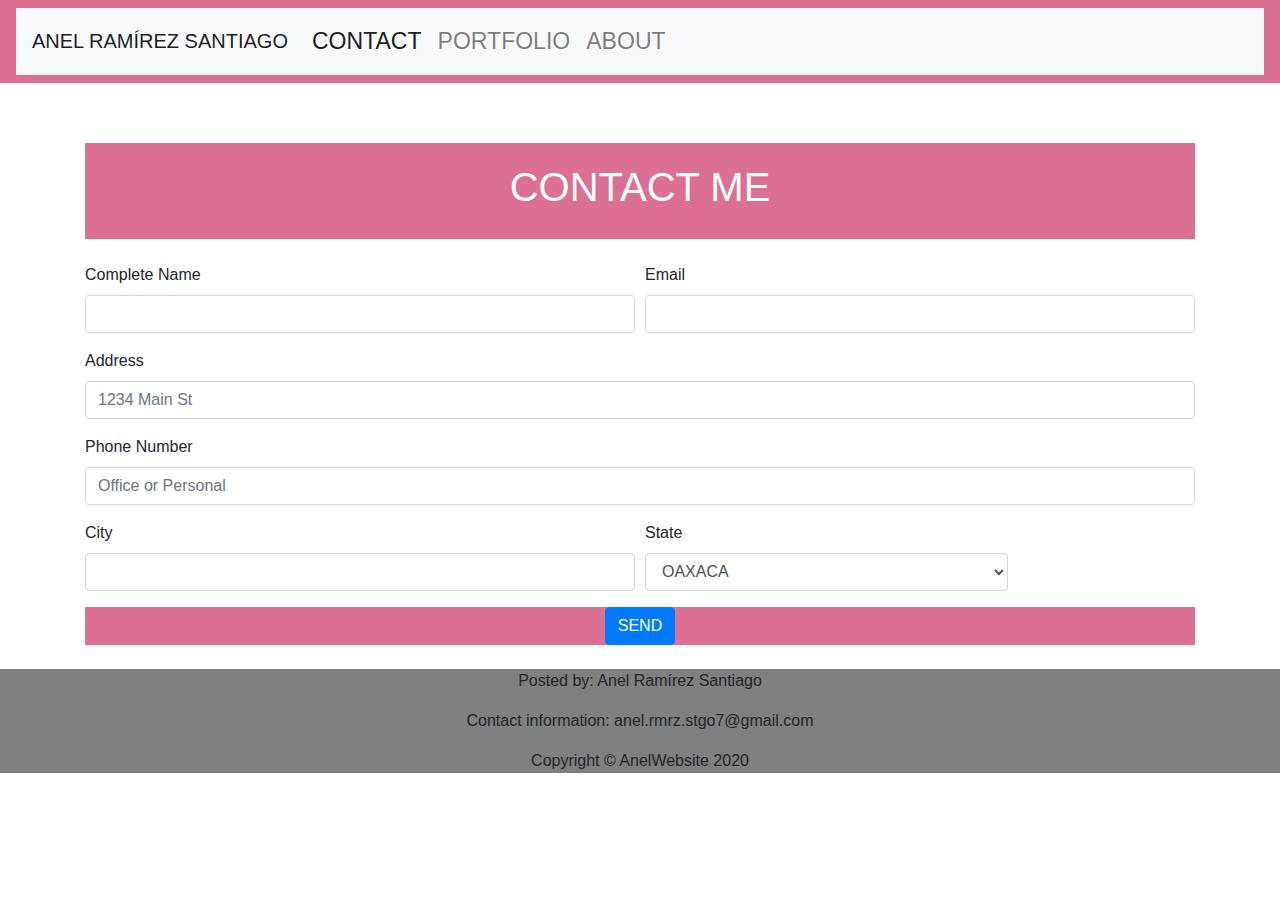
==== contact.html @ 28d7db56 "added files" ====
<!DOCTYPE html>
<html lang="en">
<head>
    <meta charset="UTF-8">
    <meta name="viewport" content="width=device-width, initial-scale=1.0">
    <title>CONTACT INFO</title>
    <link rel="stylesheet" href="https://stackpath.bootstrapcdn.com/bootstrap/4.4.1/css/bootstrap.min.css" integrity="sha384-Vkoo8x4CGsO3+Hhxv8T/Q5PaXtkKtu6ug5TOeNV6gBiFeWPGFN9MuhOf23Q9Ifjh" crossorigin="anonymous">
    <style>
        .navbar {
        background-color: palevioletred;
        font-size: larger;
        width: 100%;
        /* HACE FALTA CENTRAR EL CONTENIDO/TABS DEL NAVBAR */
                }

                .contact { 
            font-style: inherit;
            background-color: palevioletred;
            font-size: xx-large;
            text-align: center;
            margin-top: 60px;
            font-weight: bold;
            color: white;
            padding: 20px;
                }

                .button {
                    text-align: center;
                    background-color: palevioletred;
                }

        .carousel {
            max-width: 1200px;
            margin: auto;
            background: purple;
            overflow: auto;
        }

        .picture {
            margin: 5px;
            border: 1px solid palevioletred;
            width: 100%;
            height: a;
            padding: 15px;
            text-align: center;
        }

         .footer {
        text-align: center;
        padding: 0px;
        background-color: gray;
        margin: 0px;
                }
    </style>
</head>
<body>
    
    <div class="navbar">
        <nav class="navbar navbar-expand-lg navbar-light bg-light">
            <a class="navbar-brand" href="#">ANEL RAMÍREZ SANTIAGO</a>
            <button class="navbar-toggler" type="button" data-toggle="collapse" data-target="#navbarNavDropdown" aria-controls="navbarNavDropdown" aria-expanded="false" aria-label="Toggle navigation">
              <span class="navbar-toggler-icon"></span>
            </button> 
            <div class="collapse navbar-collapse" id="navbarNavDropdown">
              <ul class="navbar-nav">
                 <li class="nav-item active"> 
                    <a class="nav-link" href="contact.html"> CONTACT<span class="sr-only">(current)</span></a>
                  </li>
                  <li class="nav-item">
                    <a class="nav-link" href="portfolio.html"> PORTFOLIO</a>
                  </li>
                  <li class="nav-item">
                    <a class="nav-link" href="index.html"> ABOUT</a>
                  </li>
              </ul>
            </div>
          </nav>
    </div>


    <div class="container">
    <div class="contact">
        <h1>CONTACT ME</h1>
    </div>

    <br>

    <div>
        <form>
            <div class="form-row">
              <div class="form-group col-md-6">
                <label for="inputEmail4">Complete Name</label>
                <input type="name" class="form-control" id="inputname">
              </div>
              <div class="form-group col-md-6">
                <label for="inputPassword4">Email</label>
                <input type="email" class="form-control" id="inputEmail4">
              </div>
            </div>
            <div class="form-group">
              <label for="inputAddress">Address</label>
              <input type="text" class="form-control" id="inputAddress" placeholder="1234 Main St">
            </div>
            <div class="form-group">
              <label for="inputAddress2">Phone Number</label>
              <input type="number" class="form-control" id="input" placeholder="Office or Personal">
            </div>
            <div class="form-row">
              <div class="form-group col-md-6">
                <label for="inputCity">City</label>
                <input type="text" class="form-control" id="inputCity">
              </div>
              <div class="form-group col-md-4">
                <label for="inputState">State</label>
                <select id="inputState" class="form-control">
                  <option selected>MEXICO CITY</option>
                  <option selected>OAXACA</option>
                </select>
              </div>
            </div>
            <div class="button">
            <button type="submit" class="btn btn-primary">SEND</button>
            </div>
          </form>
    </div>
    </div>

    </div>
    <br>

    <div class="footer">
        <footer>
            <p>Posted by: Anel Ramírez Santiago</p>
            <p>Contact information:
                anel.rmrz.stgo7@gmail.com</p>
                Copyright © AnelWebsite 2020
          </footer>
    </div>

</body>
</html>
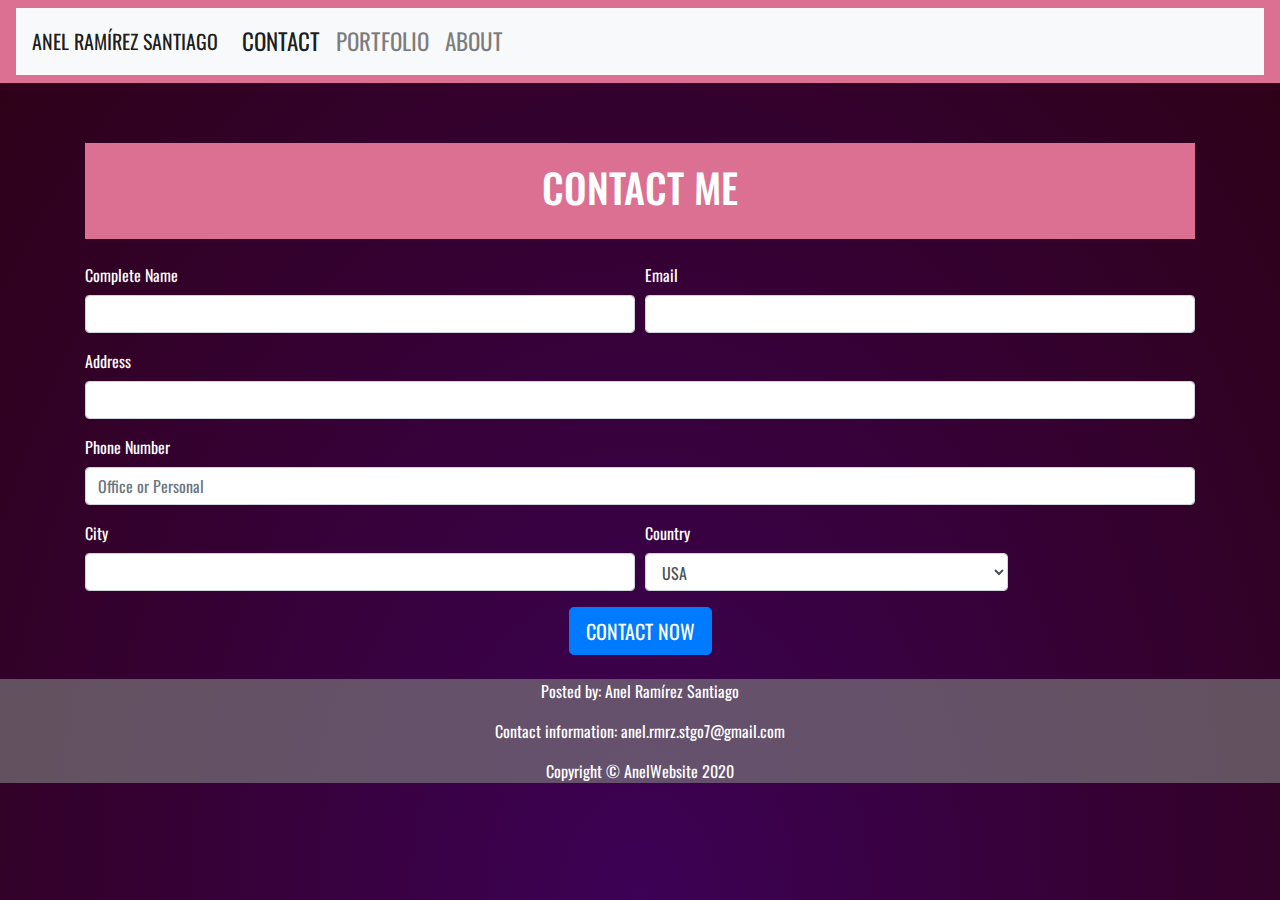
==== commit 47e29d67: "all folders updated" ====
--- a/contact.html
+++ b/contact.html
@@ -1,12 +1,22 @@
 <!DOCTYPE html>
 <html lang="en">
 <head>
+    <link href="https://fonts.googleapis.com/css2?family=Oswald:wght@500&display=swap" rel="stylesheet">
     <meta charset="UTF-8">
     <meta name="viewport" content="width=device-width, initial-scale=1.0">
     <title>CONTACT INFO</title>
     <link rel="stylesheet" href="https://stackpath.bootstrapcdn.com/bootstrap/4.4.1/css/bootstrap.min.css" integrity="sha384-Vkoo8x4CGsO3+Hhxv8T/Q5PaXtkKtu6ug5TOeNV6gBiFeWPGFN9MuhOf23Q9Ifjh" crossorigin="anonymous">
-    <style>
+   
+   <style>
+     .body {
+    font-family: 'Oswald', sans-serif;
+    min-height: 100vh;
+    background: radial-gradient(ellipse at bottom,
+                                 #3d0155 0%, rgb(46, 1, 22) 100%);
+}
+      
         .navbar {
+        font-family: 'Oswald', sans-serif;
         background-color: palevioletred;
         font-size: larger;
         width: 100%;
@@ -20,16 +30,18 @@
             text-align: center;
             margin-top: 60px;
             font-weight: bold;
-            color: white;
+            color: rgb(255, 255, 255);
             padding: 20px;
                 }
 
                 .button {
+                  
+                   font-family: 'Oswald', sans-serif;
                     text-align: center;
-                    background-color: palevioletred;
                 }
 
         .carousel {
+           font-family: 'Oswald', sans-serif;
             max-width: 1200px;
             margin: auto;
             background: purple;
@@ -46,14 +58,16 @@
         }
 
          .footer {
+        color: white;
+        font-family: 'Oswald', sans-serif;
         text-align: center;
         padding: 0px;
-        background-color: gray;
+        background-color: rgba(128, 128, 128, 0.63);
         margin: 0px;
                 }
     </style>
 </head>
-<body>
+<body class="body">
     
     <div class="navbar">
         <nav class="navbar navbar-expand-lg navbar-light bg-light">
@@ -83,43 +97,44 @@
         <h1>CONTACT ME</h1>
     </div>
 
+
     <br>
 
     <div>
         <form>
             <div class="form-row">
               <div class="form-group col-md-6">
-                <label for="inputEmail4">Complete Name</label>
+                <label for="inputName4" style="color: white;">Complete Name</label>
                 <input type="name" class="form-control" id="inputname">
               </div>
               <div class="form-group col-md-6">
-                <label for="inputPassword4">Email</label>
+                <label for="inputEmail4" style="color: white;">Email</label>
                 <input type="email" class="form-control" id="inputEmail4">
               </div>
             </div>
             <div class="form-group">
-              <label for="inputAddress">Address</label>
-              <input type="text" class="form-control" id="inputAddress" placeholder="1234 Main St">
+              <label for="inputAddress" style="color: white;">Address</label>
+              <input type="text" class="form-control" id="inputAddress" placeholder="">
             </div>
             <div class="form-group">
-              <label for="inputAddress2">Phone Number</label>
+              <label for="inputPhone2" style="color: white;">Phone Number</label>
               <input type="number" class="form-control" id="input" placeholder="Office or Personal">
             </div>
             <div class="form-row">
               <div class="form-group col-md-6">
-                <label for="inputCity">City</label>
+                <label for="inputCity" style="color: white;">City</label>
                 <input type="text" class="form-control" id="inputCity">
               </div>
               <div class="form-group col-md-4">
-                <label for="inputState">State</label>
-                <select id="inputState" class="form-control">
-                  <option selected>MEXICO CITY</option>
-                  <option selected>OAXACA</option>
+                <label for="inputCountry" style="color: white;">Country</label>
+                <select id="inputCountry" class="form-control">
+                  <option selected>MEXICO</option>
+                  <option selected>USA</option>
                 </select>
               </div>
             </div>
             <div class="button">
-            <button type="submit" class="btn btn-primary">SEND</button>
+            <button type="submit" class="btn btn-primary btn-lg">CONTACT NOW</button>
             </div>
           </form>
     </div>
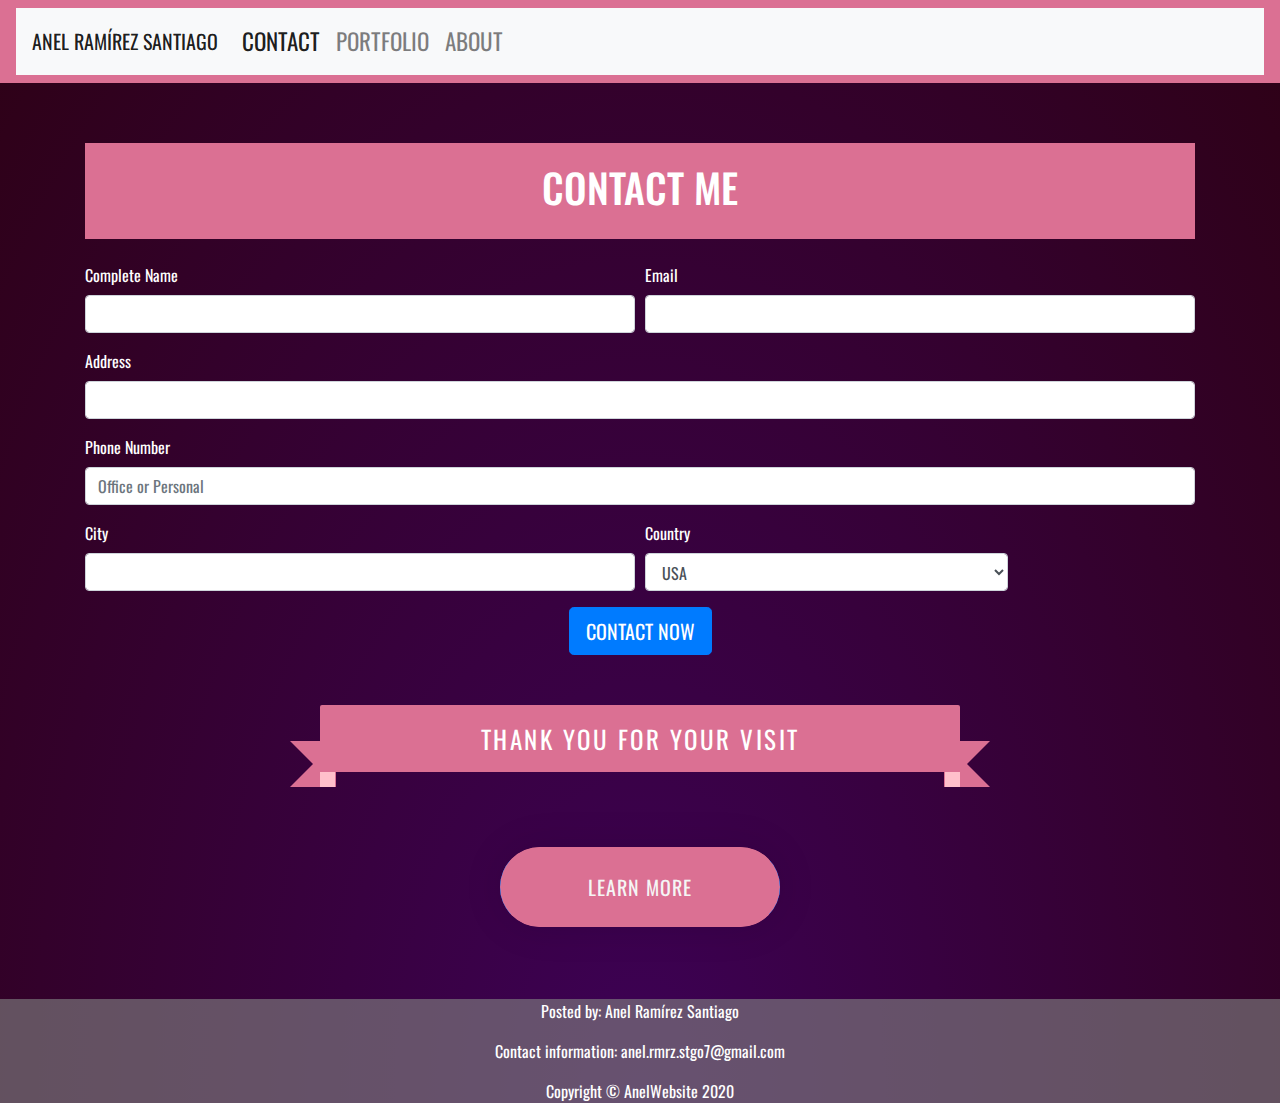
==== commit 55f2e44d: "added more buttons and cool ribbons" ====
--- a/contact.html
+++ b/contact.html
@@ -57,6 +57,122 @@
             text-align: center;
         }
 
+        .ribbon{
+              position: relative;
+              width: 50%;
+              color: maroon;
+              background: palevioletred;
+              text-align: center;
+              align-items: center;
+              padding: 15px 20px;
+              font-size: 25px;
+              border-radius: 2px;
+              letter-spacing: .1em;
+              margin: 2em auto 3em;
+          }
+
+          .ribbon::before, .ribbon::after{
+           content: "";
+           position: absolute;
+           display: block;
+           bottom: -15px;
+           border: 23px solid palevioletred;
+           z-index: -1;
+          }
+
+          .ribbon::before {
+            left: -30px;
+            border-right-width: 23px;
+            border-left-color: transparent;
+          }
+
+          .ribbon::after{
+              right: -30px;
+              border-left-width: 23px;
+              border-right-color: transparent;
+          }
+
+          .ribbon span::before, .ribbon span::after{
+              content: "";
+              position: absolute;
+              border-style: solid;
+              border-color: pink;
+              bottom: -15px;
+          }
+
+          .ribbon span::before{
+              left: 0;
+              border-width: 15px 0 0 15px;
+          }
+
+          .ribbon span::after{
+              right: 0;
+              border-width: 15px 15px 0 0;
+          }
+
+          .share-button{
+            /* ESTO CENTRA BOTONES Y RIBBONS margin: 2em auto 3em; */
+            margin: 2em auto 3em;
+            width: 280px;
+            height: 80px;
+            background: palevioletred;
+            border-radius: 40px;
+            color: white;
+            overflow: hidden;
+            display: flex;
+            align-items: center;
+            justify-content: center;
+            position: relative;
+            cursor: pointer;
+            transition: .3s linear;
+            box-shadow: 0 0 40px rgba(0, 0, 0, 0.1),
+                        inset 5px 2px 10px rgba(0, 0, 0, 0.1);
+        }
+        .share-button:hover{
+            transform: scale(1.1);
+        }
+
+        .share-button span{
+            position: absolute;
+            width: 100%;
+            height: 100%;
+            background: palevioletred;
+            color: whitesmoke;
+            text-align: center;
+            letter-spacing: 1px;
+            line-height: 80px;
+            z-index: 999;
+            font-size: 20px;
+            text-transform: uppercase;
+            transition: .6s linear;
+            border-radius: 40px;
+        }
+
+        .share-button:hover span {
+            transform: translateX(-100%);
+            transition-delay: .3s;
+        }
+
+        .share-button a {
+            flex: 1;
+            font-size: 26px;
+            color: white;
+            text-align: center;
+            transform: translateX(-100%)
+            opacity: 0;
+            transition: .3s linearGradient;
+        }
+
+        .share-button:hover a {
+            opacity: 1;
+            transform: translateX(0);
+        }
+
+        .share-button a:nth-of-type(1) { transition-delay: 1s; }
+        .share-button a:nth-of-type(2) { transition-delay: .8s; }
+        .share-button a:nth-of-type(3) { transition-delay: .6s; }
+        .share-button a:nth-of-type(4) { transition-delay: .4s; }
+
          .footer {
         color: white;
         font-family: 'Oswald', sans-serif;
@@ -139,7 +255,15 @@
           </form>
     </div>
     </div>
-
+      <!-- IM ADDING A COOL RIBBON -->
+            <div class="ribbon">
+              <span style="color: white;">THANK YOU FOR YOUR VISIT</span>
+            </div>
+           <!-- ADDED A LEARN MORE TO FOLLOW FB PAGE -->
+            <div class="share-button">
+              <span><i class="fas fa-share-alt"></i>LEARN MORE </span>
+              <a href="https://www.facebook.com/AnelRamirezSant/" class="btn btn-primary">Visit my FB Page</a>
+          </div>
     </div>
     <br>
 
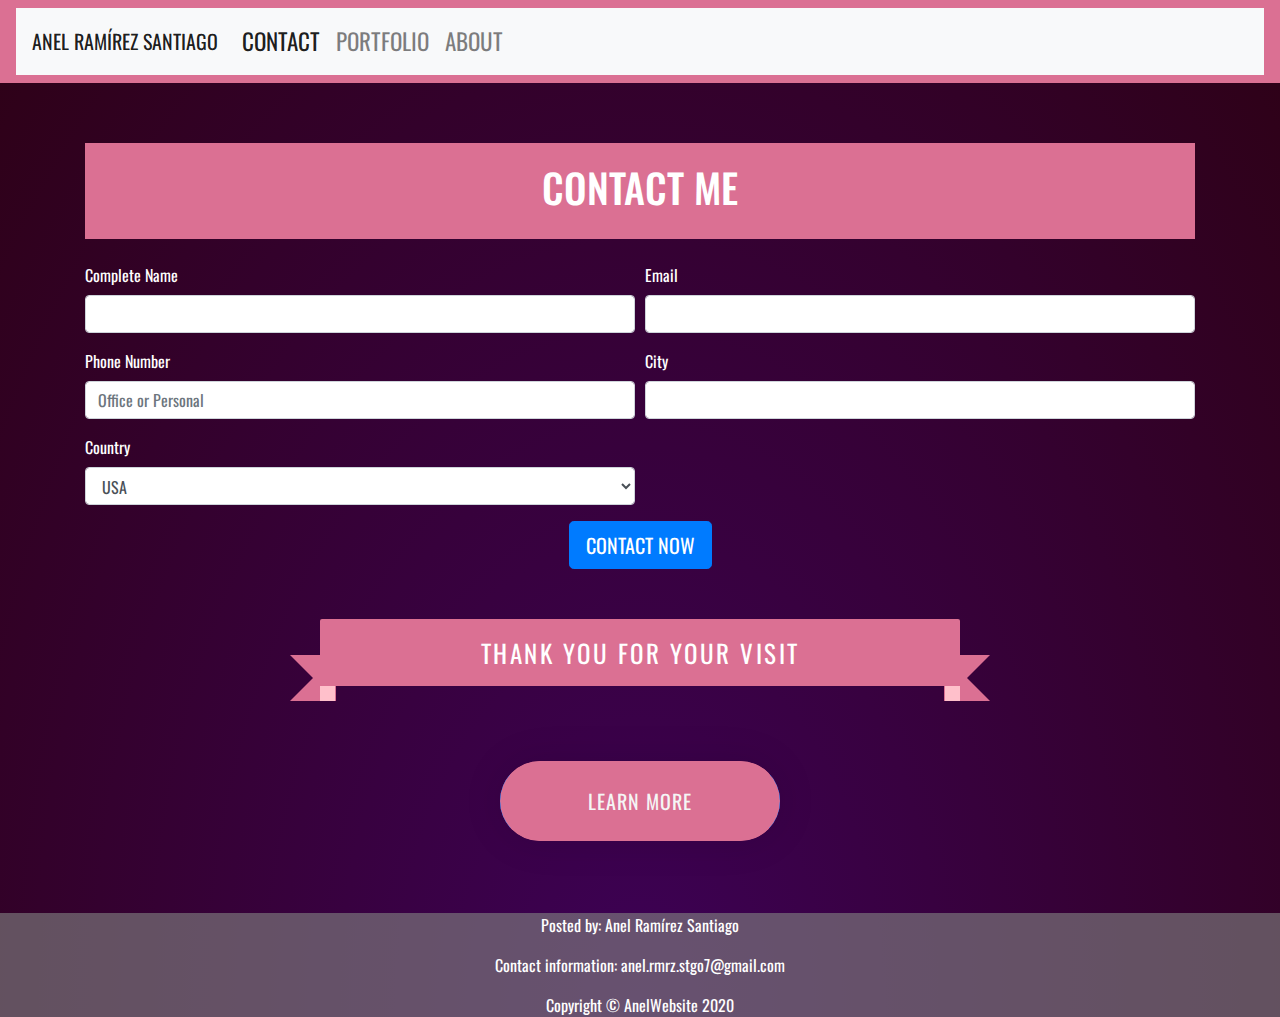
==== commit 5d47e831: "improved the design of contact page and added a new project to the protfolio (spaceship)" ====
--- a/contact.html
+++ b/contact.html
@@ -6,183 +6,10 @@
     <meta name="viewport" content="width=device-width, initial-scale=1.0">
     <title>CONTACT INFO</title>
     <link rel="stylesheet" href="https://stackpath.bootstrapcdn.com/bootstrap/4.4.1/css/bootstrap.min.css" integrity="sha384-Vkoo8x4CGsO3+Hhxv8T/Q5PaXtkKtu6ug5TOeNV6gBiFeWPGFN9MuhOf23Q9Ifjh" crossorigin="anonymous">
-   
-   <style>
-     .body {
-    font-family: 'Oswald', sans-serif;
-    min-height: 100vh;
-    background: radial-gradient(ellipse at bottom,
-                                 #3d0155 0%, rgb(46, 1, 22) 100%);
-}
-      
-        .navbar {
-        font-family: 'Oswald', sans-serif;
-        background-color: palevioletred;
-        font-size: larger;
-        width: 100%;
-        /* HACE FALTA CENTRAR EL CONTENIDO/TABS DEL NAVBAR */
-                }
+    <link rel="stylesheet" href="style.css">
+    <meta name="viewport" content="width=device-width, initial-scale=1, shrink-to-fit=no">
+</head>
 
-                .contact { 
-            font-style: inherit;
-            background-color: palevioletred;
-            font-size: xx-large;
-            text-align: center;
-            margin-top: 60px;
-            font-weight: bold;
-            color: rgb(255, 255, 255);
-            padding: 20px;
-                }
-
-                .button {
-                  
-                   font-family: 'Oswald', sans-serif;
-                    text-align: center;
-                }
-
-        .carousel {
-           font-family: 'Oswald', sans-serif;
-            max-width: 1200px;
-            margin: auto;
-            background: purple;
-            overflow: auto;
-        }
-
-        .picture {
-            margin: 5px;
-            border: 1px solid palevioletred;
-            width: 100%;
-            height: a;
-            padding: 15px;
-            text-align: center;
-        }
-
-        .ribbon{
-              position: relative;
-              width: 50%;
-              color: maroon;
-              background: palevioletred;
-              text-align: center;
-              align-items: center;
-              padding: 15px 20px;
-              font-size: 25px;
-              border-radius: 2px;
-              letter-spacing: .1em;
-              margin: 2em auto 3em;
-          }
-
-          .ribbon::before, .ribbon::after{
-           content: "";
-           position: absolute;
-           display: block;
-           bottom: -15px;
-           border: 23px solid palevioletred;
-           z-index: -1;
-          }
-
-          .ribbon::before {
-            left: -30px;
-            border-right-width: 23px;
-            border-left-color: transparent;
-          }
-
-          .ribbon::after{
-              right: -30px;
-              border-left-width: 23px;
-              border-right-color: transparent;
-          }
-
-          .ribbon span::before, .ribbon span::after{
-              content: "";
-              position: absolute;
-              border-style: solid;
-              border-color: pink;
-              bottom: -15px;
-          }
-
-          .ribbon span::before{
-              left: 0;
-              border-width: 15px 0 0 15px;
-          }
-
-          .ribbon span::after{
-              right: 0;
-              border-width: 15px 15px 0 0;
-          }
-
-          .share-button{
-            /* ESTO CENTRA BOTONES Y RIBBONS margin: 2em auto 3em; */
-            margin: 2em auto 3em;
-            width: 280px;
-            height: 80px;
-            background: palevioletred;
-            border-radius: 40px;
-            color: white;
-            overflow: hidden;
-            display: flex;
-            align-items: center;
-            justify-content: center;
-            position: relative;
-            cursor: pointer;
-            transition: .3s linear;
-            box-shadow: 0 0 40px rgba(0, 0, 0, 0.1),
-                        inset 5px 2px 10px rgba(0, 0, 0, 0.1);
-        }
-        .share-button:hover{
-            transform: scale(1.1);
-        }
-
-        .share-button span{
-            position: absolute;
-            width: 100%;
-            height: 100%;
-            background: palevioletred;
-            color: whitesmoke;
-            text-align: center;
-            letter-spacing: 1px;
-            line-height: 80px;
-            z-index: 999;
-            font-size: 20px;
-            text-transform: uppercase;
-            transition: .6s linear;
-            border-radius: 40px;
-        }
-
-        .share-button:hover span {
-            transform: translateX(-100%);
-            transition-delay: .3s;
-        }
-
-        .share-button a {
-            flex: 1;
-            font-size: 26px;
-            color: white;
-            text-align: center;
-            transform: translateX(-100%)
-            opacity: 0;
-            transition: .3s linearGradient;
-        }
-
-        .share-button:hover a {
-            opacity: 1;
-            transform: translateX(0);
-        }
-
-        .share-button a:nth-of-type(1) { transition-delay: 1s; }
-        .share-button a:nth-of-type(2) { transition-delay: .8s; }
-        .share-button a:nth-of-type(3) { transition-delay: .6s; }
-        .share-button a:nth-of-type(4) { transition-delay: .4s; }
-
-         .footer {
-        color: white;
-        font-family: 'Oswald', sans-serif;
-        text-align: center;
-        padding: 0px;
-        background-color: rgba(128, 128, 128, 0.63);
-        margin: 0px;
-                }
-    </style>
-</head>
 <body class="body">
     
     <div class="navbar">
@@ -227,21 +54,17 @@
                 <label for="inputEmail4" style="color: white;">Email</label>
                 <input type="email" class="form-control" id="inputEmail4">
               </div>
-            </div>
-            <div class="form-group">
-              <label for="inputAddress" style="color: white;">Address</label>
-              <input type="text" class="form-control" id="inputAddress" placeholder="">
-            </div>
-            <div class="form-group">
+            
+            <div class="form-group col-md-6">
               <label for="inputPhone2" style="color: white;">Phone Number</label>
               <input type="number" class="form-control" id="input" placeholder="Office or Personal">
             </div>
-            <div class="form-row">
+           
               <div class="form-group col-md-6">
                 <label for="inputCity" style="color: white;">City</label>
                 <input type="text" class="form-control" id="inputCity">
               </div>
-              <div class="form-group col-md-4">
+              <div class="form-group col-md-6">
                 <label for="inputCountry" style="color: white;">Country</label>
                 <select id="inputCountry" class="form-control">
                   <option selected>MEXICO</option>
@@ -276,5 +99,8 @@
           </footer>
     </div>
 
+    <script src="https://code.jquery.com/jquery-3.5.1.slim.min.js" integrity="sha384-DfXdz2htPH0lsSSs5nCTpuj/zy4C+OGpamoFVy38MVBnE+IbbVYUew+OrCXaRkfj" crossorigin="anonymous"></script>
+<script src="https://cdn.jsdelivr.net/npm/popper.js@1.16.0/dist/umd/popper.min.js" integrity="sha384-Q6E9RHvbIyZFJoft+2mJbHaEWldlvI9IOYy5n3zV9zzTtmI3UksdQRVvoxMfooAo" crossorigin="anonymous"></script>
+<script src="https://stackpath.bootstrapcdn.com/bootstrap/4.5.0/js/bootstrap.min.js" integrity="sha384-OgVRvuATP1z7JjHLkuOU7Xw704+h835Lr+6QL9UvYjZE3Ipu6Tp75j7Bh/kR0JKI" crossorigin="anonymous"></script>
 </body>
 </html>--- a/style.css
+++ b/style.css
@@ -0,0 +1,585 @@
+.body {
+    font-family: 'Oswald', sans-serif;
+    min-height: 100vh;
+    background: radial-gradient(ellipse at bottom,
+                                 #3d0155 0%, rgb(46, 1, 22) 100%);
+    margin: 0;
+    padding: 0;
+    align-items: center;
+    justify-content: center;
+}
+.star{
+    position: absolute;
+    background: white;
+    border-radius: 50px;
+    animation: move;
+    animation-iteration-count: infinite;
+    animation-timing-function: linear;
+}
+.type-1{
+    width: 1px;
+    height:1px;
+}
+.type-2{
+    width:2px;
+    height:2px;
+}
+.type-3{
+    width: 3px;
+    height: 3px;
+}
+@keyframes move {
+    0%{ transform: translateY(0); }
+    100%{ transform: translateY(-1000px);}
+}
+
+
+        .navbar {
+        background-color: palevioletred;
+        font-size: larger;
+        width: 100%;
+                }
+
+        #clock {
+            font-size: 28px;
+            color:greenyellow;
+            font-weight: 600;
+            border-top: lightgreen;
+            border-radius: 4px;
+            box-shadow: lawngreen;
+            text-align: center;
+            justify-content: center;
+            align-items: center;
+            display: flex;
+            min-height: 10vh;
+            margin-top: 0em;
+        }
+
+
+        .about {
+            align-items: center;
+            justify-content: center;
+            font-family: 'Oswald', sans-serif;
+            font-style: inherit;
+            background-color: palevioletred;
+            font-size: xx-large;
+            text-align: center;
+            margin-top: 60px;
+            font-weight: bold;
+            color: rgb(255, 255, 255);
+            padding: 20px;
+               }
+
+
+    @keyframes headerFadeIn{
+        0% {
+            transform: translateX(-40px);
+            opacity: 0;
+        }
+        100% {
+            transform: none;
+            opacity: 1;
+        }
+    }
+        .h1 {
+            margin-bottom: 0px;
+            text-align: center;
+            transform: translateX(-40px);
+            opacity: 0;
+            animation: headerFadeIn 0.7s;
+            animation-fill-mode: forwards;
+            animation-play-state: running;
+            nth-child(2);
+            
+                animation-delay:0.5s;
+            
+            }
+
+        .share-button{
+            /* ESTO CENTRA BOTONES Y RIBBONS margin: 2em auto 3em; */
+            margin: 2em auto 3em;
+            width: 280px;
+            height: 80px;
+            background: palevioletred;
+            border-radius: 40px;
+            color: white;
+            overflow: hidden;
+            display: flex;
+            align-items: center;
+            justify-content: center;
+            position: relative;
+            cursor: pointer;
+            transition: .3s linear;
+            box-shadow: 0 0 40px rgba(0, 0, 0, 0.1),
+                        inset 5px 2px 10px rgba(0, 0, 0, 0.1);
+        }
+        .share-button:hover{
+            transform: scale(1.1);
+        }
+
+        .share-button span{
+            position: absolute;
+            width: 100%;
+            height: 100%;
+            background: palevioletred;
+            color: whitesmoke;
+            text-align: center;
+            letter-spacing: 1px;
+            line-height: 80px;
+            z-index: 999;
+            font-size: 20px;
+            text-transform: uppercase;
+            transition: .6s linear;
+            border-radius: 40px;
+        }
+
+        .share-button:hover span {
+            transform: translateX(-100%);
+            transition-delay: .3s;
+        }
+
+        .share-button a {
+            flex: 1;
+            font-size: 26px;
+            color: white;
+            text-align: center;
+            transform: translateX(-100%)
+            
+            transition; .3s linearGradient;
+        }
+
+        .share-button:hover a {
+            opacity: 1;
+            transform: translateX(0);
+        }
+
+        .share-button a:nth-of-type(1) { transition-delay: 1s; }
+        .share-button a:nth-of-type(2) { transition-delay: .8s; }
+        .share-button a:nth-of-type(3) { transition-delay: .6s; }
+        .share-button a:nth-of-type(4) { transition-delay: .4s; }
+
+
+        .carousel {
+            max-width: 1200px;
+            margin: auto;
+            background: palevioletred;
+            overflow: auto;
+        }
+
+          .picture {
+            margin: 5px;
+            border: 1px solid palevioletred;
+            height: a;
+            padding: 15px;
+            text-align: center;
+          }
+
+
+          .ribbon{
+              position: relative;
+              width: 50%;
+              color: maroon;
+              background: palevioletred;
+              text-align: center;
+              align-items: center;
+              padding: 15px 20px;
+              font-size: 25px;
+              border-radius: 2px;
+              letter-spacing: .1em;
+              margin: 2em auto 3em;
+          }
+
+          .ribbon::before, .ribbon::after{
+           content: "";
+           position: absolute;
+           display: block;
+           bottom: -15px;
+           border: 23px solid palevioletred;
+           z-index: -1;
+          }
+
+          .ribbon::before {
+            left: -30px;
+            border-right-width: 23px;
+            border-left-color: transparent;
+          }
+
+          .ribbon::after{
+              right: -30px;
+              border-left-width: 23px;
+              border-right-color: transparent;
+          }
+
+          .ribbon span::before, .ribbon span::after{
+              content: "";
+              position: absolute;
+              border-style: solid;
+              border-color: pink;
+              bottom: -15px;
+          }
+
+          .ribbon span::before{
+              left: 0;
+              border-width: 15px 0 0 15px;
+          }
+
+          .ribbon span::after{
+              right: 0;
+              border-width: 15px 15px 0 0;
+          }
+
+        .footer {
+            color: white;
+            text-align: center;
+            padding: 0px;
+            background-color: rgba(128, 128, 128, 0.63);
+            margin: 0px;
+                }
+
+                
+
+
+
+
+
+
+/* HEEEEEEEEEEEEEEEEEEEEEEEEEEEEEY PORTFOLIO STYLESHEET */
+
+
+                body {
+                    font-family: 'Oswald', sans-serif;
+                    min-height: 100vh;
+                    background: radial-gradient(ellipse at bottom,
+                                                 #3d0155 0%, rgb(46, 1, 22) 100%);
+                }
+                
+                        .navbar {
+                        font-family: 'Oswald', sans-serif;
+                        background-color: palevioletred;
+                        font-size: larger;
+                        width: 100%;
+                        /* HACE FALTA CENTRAR EL CONTENIDO/TABS DEL NAVBAR */
+                                }
+                
+                        #portfoliocolor{
+                          color: white;
+                        }
+                
+                         .portfolio {
+                          font-family: 'Oswald', sans-serif;
+                            font-style: inherit;
+                            background-color: palevioletred;
+                            font-size: xx-large;
+                            text-align: center;
+                            margin-top: 60px;
+                            font-weight: bold;
+                            color: rgb(29, 8, 8);
+                            padding: 20px;
+                               }
+                
+                               .ribbon{
+                              position: relative;
+                              width: 50%;
+                              color: maroon;
+                              background: palevioletred;
+                              text-align: center;
+                              align-items: center;
+                              padding: 15px 20px;
+                              font-size: 25px;
+                              border-radius: 2px;
+                              letter-spacing: .1em;
+                              margin: 2em auto 3em;
+                          }
+                
+                          .ribbon::before, .ribbon::after{
+                           content: "";
+                           position: absolute;
+                           display: block;
+                           bottom: -15px;
+                           border: 23px solid palevioletred;
+                           z-index: -1;
+                          }
+                
+                          .ribbon::before {
+                            left: -30px;
+                            border-right-width: 23px;
+                            border-left-color: transparent;
+                          }
+                
+                          .ribbon::after{
+                              right: -30px;
+                              border-left-width: 23px;
+                              border-right-color: transparent;
+                          }
+                
+                          .ribbon span::before, .ribbon span::after{
+                              content: "";
+                              position: absolute;
+                              border-style: solid;
+                              border-color: pink;
+                              bottom: -15px;
+                          }
+                
+                          .ribbon span::before{
+                              left: 0;
+                              border-width: 15px 0 0 15px;
+                          }
+                
+                          .ribbon span::after{
+                              right: 0;
+                              border-width: 15px 15px 0 0;
+                          }
+                
+                          .share-button{
+                            /* ESTO CENTRA BOTONES Y RIBBONS margin: 2em auto 3em; */
+                            margin: 2em auto 3em;
+                            width: 280px;
+                            height: 80px;
+                            background: palevioletred;
+                            border-radius: 40px;
+                            color: white;
+                            overflow: hidden;
+                            display: flex;
+                            align-items: center;
+                            justify-content: center;
+                            position: relative;
+                            cursor: pointer;
+                            transition: .3s linear;
+                            box-shadow: 0 0 40px rgba(0, 0, 0, 0.1),
+                                        inset 5px 2px 10px rgba(0, 0, 0, 0.1);
+                        }
+                        .share-button:hover{
+                            transform: scale(1.1);
+                        }
+                
+                        .share-button span{
+                            position: absolute;
+                            width: 100%;
+                            height: 100%;
+                            background: palevioletred;
+                            color: whitesmoke;
+                            text-align: center;
+                            letter-spacing: 1px;
+                            line-height: 80px;
+                            z-index: 999;
+                            font-size: 20px;
+                            text-transform: uppercase;
+                            transition: .6s linear;
+                            border-radius: 40px;
+                        }
+                
+                        .share-button:hover span {
+                            transform: translateX(-100%);
+                            transition-delay: .3s;
+                        }
+                
+                        .share-button a {
+                            flex: 1;
+                            font-size: 26px;
+                            color: white;
+                            text-align: center;
+                            transform: translateX(-100%)
+                            opacity: 0;
+                            transition: .3s linearGradient;
+                        }
+                
+                        .share-button:hover a {
+                            opacity: 1;
+                            transform: translateX(0);
+                        }
+                
+                        .share-button a:nth-of-type(1) { transition-delay: 1s; }
+                        .share-button a:nth-of-type(2) { transition-delay: .8s; }
+                        .share-button a:nth-of-type(3) { transition-delay: .6s; }
+                        .share-button a:nth-of-type(4) { transition-delay: .4s; }
+                
+                
+                                .footer {
+                                  font-family: 'Oswald', sans-serif;
+                                  color: white;
+                                  text-align: center;
+                                  padding: 0px;
+                                  background-color: rgba(128, 128, 128, 0.63);
+                                  margin: 0px;
+                                }
+                               
+                
+
+
+
+ /* HEEEEEEEEEEEEEEEEEEEEEEEEEEEEEEEEEEEEEEEEEEEY  CONTACT TAB STYLESHEET */
+
+
+                                .body {
+                                    font-family: 'Oswald', sans-serif;
+                                    min-height: 100vh;
+                                    background: radial-gradient(ellipse at bottom,
+                                                                 #3d0155 0%, rgb(46, 1, 22) 100%);
+                                }
+                                      
+                                        .navbar {
+                                        font-family: 'Oswald', sans-serif;
+                                        background-color: palevioletred;
+                                        font-size: larger;
+                                        width: 100%;
+                                        /* HACE FALTA CENTRAR EL CONTENIDO/TABS DEL NAVBAR */
+                                                }
+                                
+                                                .contact { 
+                                            font-style: inherit;
+                                            background-color: palevioletred;
+                                            font-size: xx-large;
+                                            text-align: center;
+                                            margin-top: 60px;
+                                            font-weight: bold;
+                                            color: rgb(255, 255, 255);
+                                            padding: 20px;
+                                                }
+                                
+                                                .button {
+                                                  
+                                                   font-family: 'Oswald', sans-serif;
+                                                    text-align: center;
+                                                }
+                                
+                                        .carousel {
+                                           font-family: 'Oswald', sans-serif;
+                                            max-width: 1200px;
+                                            margin: auto;
+                                            background: purple;
+                                            overflow: auto;
+                                        }
+                                
+                                        .picture {
+                                            margin: 5px;
+                                            border: 1px solid palevioletred;
+                                            width: 100%;
+                                            height: a;
+                                            padding: 15px;
+                                            text-align: center;
+                                        }
+                                
+                                        .ribbon{
+                                              position: relative;
+                                              width: 50%;
+                                              color: maroon;
+                                              background: palevioletred;
+                                              text-align: center;
+                                              align-items: center;
+                                              padding: 15px 20px;
+                                              font-size: 25px;
+                                              border-radius: 2px;
+                                              letter-spacing: .1em;
+                                              margin: 2em auto 3em;
+                                          }
+                                
+                                          .ribbon::before, .ribbon::after{
+                                           content: "";
+                                           position: absolute;
+                                           display: block;
+                                           bottom: -15px;
+                                           border: 23px solid palevioletred;
+                                           z-index: -1;
+                                          }
+                                
+                                          .ribbon::before {
+                                            left: -30px;
+                                            border-right-width: 23px;
+                                            border-left-color: transparent;
+                                          }
+                                
+                                          .ribbon::after{
+                                              right: -30px;
+                                              border-left-width: 23px;
+                                              border-right-color: transparent;
+                                          }
+                                
+                                          .ribbon span::before, .ribbon span::after{
+                                              content: "";
+                                              position: absolute;
+                                              border-style: solid;
+                                              border-color: pink;
+                                              bottom: -15px;
+                                          }
+                                
+                                          .ribbon span::before{
+                                              left: 0;
+                                              border-width: 15px 0 0 15px;
+                                          }
+                                
+                                          .ribbon span::after{
+                                              right: 0;
+                                              border-width: 15px 15px 0 0;
+                                          }
+                                
+                                          .share-button{
+                                            /* ESTO CENTRA BOTONES Y RIBBONS margin: 2em auto 3em; */
+                                            margin: 2em auto 3em;
+                                            width: 280px;
+                                            height: 80px;
+                                            background: palevioletred;
+                                            border-radius: 40px;
+                                            color: white;
+                                            overflow: hidden;
+                                            display: flex;
+                                            align-items: center;
+                                            justify-content: center;
+                                            position: relative;
+                                            cursor: pointer;
+                                            transition: .3s linear;
+                                            box-shadow: 0 0 40px rgba(0, 0, 0, 0.1),
+                                                        inset 5px 2px 10px rgba(0, 0, 0, 0.1);
+                                        }
+                                        .share-button:hover{
+                                            transform: scale(1.1);
+                                        }
+                                
+                                        .share-button span{
+                                            position: absolute;
+                                            width: 100%;
+                                            height: 100%;
+                                            background: palevioletred;
+                                            color: whitesmoke;
+                                            text-align: center;
+                                            letter-spacing: 1px;
+                                            line-height: 80px;
+                                            z-index: 999;
+                                            font-size: 20px;
+                                            text-transform: uppercase;
+                                            transition: .6s linear;
+                                            border-radius: 40px;
+                                        }
+                                
+                                        .share-button:hover span {
+                                            transform: translateX(-100%);
+                                            transition-delay: .3s;
+                                        }
+                                
+                                        .share-button a {
+                                            flex: 1;
+                                            font-size: 26px;
+                                            color: white;
+                                            text-align: center;
+                                            transform: translateX(-100%)
+                                            opacity: 0;
+                                            transition: .3s linearGradient;
+                                        }
+                                
+                                        .share-button:hover a {
+                                            opacity: 1;
+                                            transform: translateX(0);
+                                        }
+                                
+                                        .share-button a:nth-of-type(1) { transition-delay: 1s; }
+                                        .share-button a:nth-of-type(2) { transition-delay: .8s; }
+                                        .share-button a:nth-of-type(3) { transition-delay: .6s; }
+                                        .share-button a:nth-of-type(4) { transition-delay: .4s; }
+                                
+                                         .footer {
+                                        color: white;
+                                        font-family: 'Oswald', sans-serif;
+                                        text-align: center;
+                                        padding: 0px;
+                                        background-color: rgba(128, 128, 128, 0.63);
+                                        margin: 0px;
+                                                }